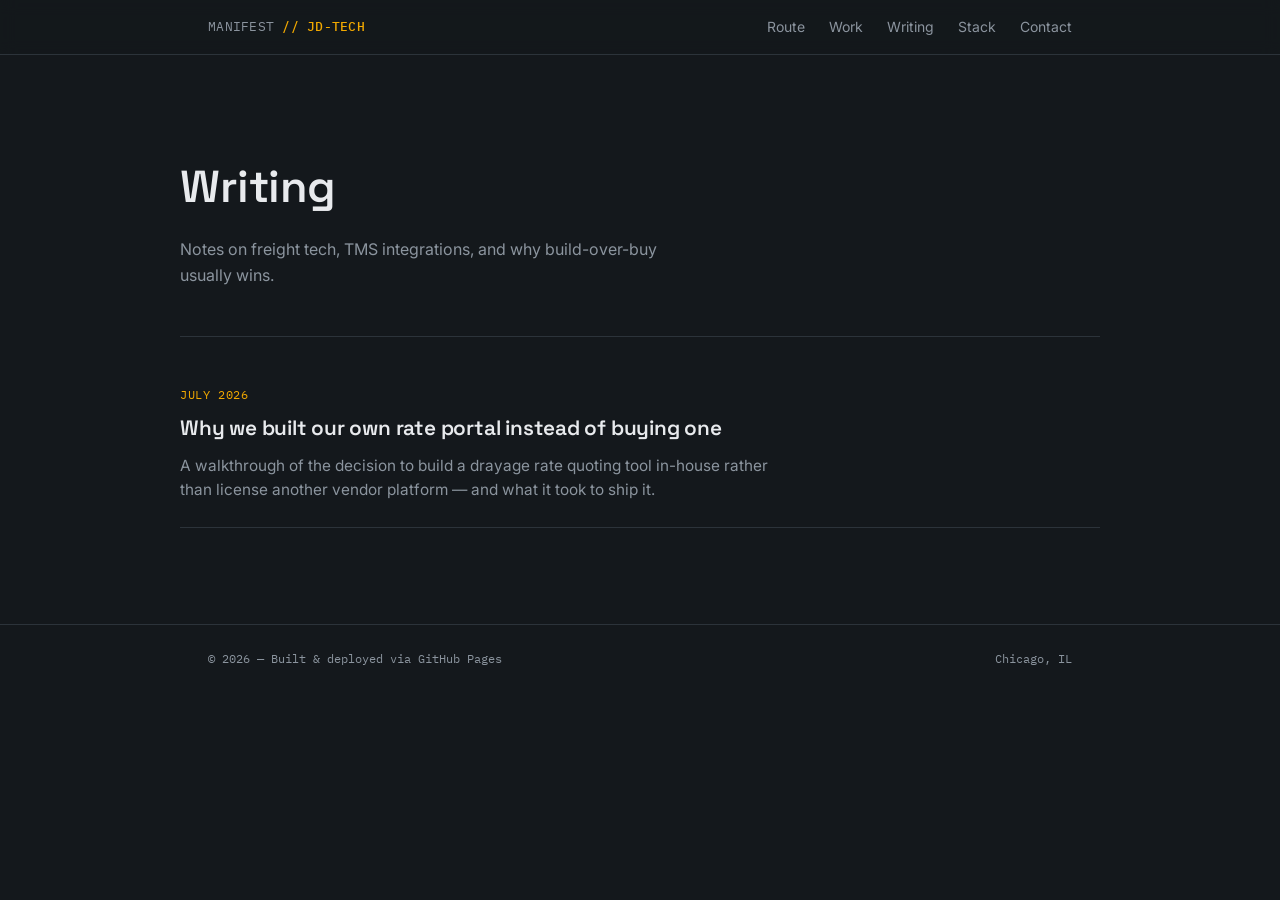
==== blog/index.html @ b4b6cc8c "Initial commit: portfolio site with blog Co-Authored-By: Claude Sonnet 4.6 <noreply@anthropic.com>" ====
<!DOCTYPE html>
<html lang="en">
<head>
<meta charset="UTF-8">
<meta name="viewport" content="width=device-width, initial-scale=1.0">
<title>Writing — John</title>
<link rel="preconnect" href="https://fonts.googleapis.com">
<link rel="preconnect" href="https://fonts.gstatic.com" crossorigin>
<link href="https://fonts.googleapis.com/css2?family=Space+Grotesk:wght@400;500;600;700&family=Inter:wght@400;500;600&family=IBM+Plex+Mono:wght@400;500&display=swap" rel="stylesheet">
<link rel="stylesheet" href="../assets/style.css">
</head>
<body>

<header class="site">
  <div class="nav-inner">
    <div class="nav-mark">MANIFEST <strong>// JD-TECH</strong></div>
    <nav class="links">
      <a href="../index.html#route">Route</a>
      <a href="../index.html#work">Work</a>
      <a href="index.html">Writing</a>
      <a href="../index.html#stack">Stack</a>
      <a href="../index.html#contact">Contact</a>
    </nav>
  </div>
</header>

<main>
  <section class="blog-header wrap">
    <h1>Writing</h1>
    <p>Notes on freight tech, TMS integrations, and why build-over-buy usually wins.</p>
  </section>

  <section class="blog-list wrap">

    <!-- ADD NEW POST ENTRIES HERE, MOST RECENT FIRST -->

    <article class="post-entry">
      <a href="first-post.html">
        <span class="pdate">July 2026</span>
        <h2>Why we built our own rate portal instead of buying one</h2>
        <p>A walkthrough of the decision to build a drayage rate quoting tool in-house rather than license another vendor platform — and what it took to ship it.</p>
      </a>
    </article>

  </section>
</main>

<footer>
  <div class="wrap">
    <span>© 2026 — Built &amp; deployed via GitHub Pages</span>
    <span>Chicago, IL</span>
  </div>
</footer>

</body>
</html>
---- assets/style.css ----
:root{
    --bg:#14181C;
    --surface:#1D2329;
    --surface-2:#242B32;
    --text:#E8EAED;
    --muted:#8B949E;
    --amber:#F2A900;
    --teal:#4A7C7C;
    --line:#2C333A;
    --radius:6px;
  }
  *{box-sizing:border-box; margin:0; padding:0;}
  html{scroll-behavior:smooth;}
  body{
    background:var(--bg);
    color:var(--text);
    font-family:'Inter', sans-serif;
    line-height:1.6;
    -webkit-font-smoothing:antialiased;
  }
  h1,h2,h3{
    font-family:'Space Grotesk', sans-serif;
    font-weight:600;
    letter-spacing:-0.01em;
  }
  .mono{
    font-family:'IBM Plex Mono', monospace;
  }
  a{color:inherit;}
  .wrap{
    max-width:920px;
    margin:0 auto;
    padding:0 28px;
  }

  /* ---- Nav ---- */
  header.site{
    position:sticky; top:0; z-index:10;
    background:rgba(20,24,28,0.88);
    backdrop-filter:blur(8px);
    border-bottom:1px solid var(--line);
  }
  .nav-inner{
    max-width:920px; margin:0 auto; padding:16px 28px;
    display:flex; justify-content:space-between; align-items:center;
  }
  .nav-mark{
    font-family:'IBM Plex Mono', monospace;
    font-size:13px;
    color:var(--muted);
    letter-spacing:0.02em;
  }
  .nav-mark strong{color:var(--amber); font-weight:500;}
  nav.links{display:flex; gap:24px;}
  nav.links a{
    font-size:14px; color:var(--muted); text-decoration:none;
    transition:color 0.15s ease;
  }
  nav.links a:hover{color:var(--text);}

  /* ---- Hero ---- */
  .hero{
    padding:96px 0 64px;
    border-bottom:1px solid var(--line);
  }
  .doc-ref{
    font-family:'IBM Plex Mono', monospace;
    font-size:12px;
    color:var(--muted);
    letter-spacing:0.08em;
    text-transform:uppercase;
    margin-bottom:20px;
    display:flex; align-items:center; gap:10px;
  }
  .doc-ref .dot{
    width:6px; height:6px; border-radius:50%;
    background:var(--amber);
    display:inline-block;
  }
  .hero h1{
    font-size:clamp(2.1rem, 5vw, 3.4rem);
    line-height:1.08;
    max-width:14ch;
    margin-bottom:22px;
  }
  .hero h1 .accent{color:var(--amber);}
  .hero p.lede{
    font-size:1.08rem;
    color:var(--muted);
    max-width:56ch;
    margin-bottom:32px;
  }
  .hero-actions{display:flex; gap:14px; flex-wrap:wrap;}
  .btn{
    display:inline-flex; align-items:center; gap:8px;
    padding:11px 20px;
    border-radius:var(--radius);
    font-size:14px; font-weight:500;
    text-decoration:none;
    border:1px solid var(--line);
    transition:border-color 0.15s ease, background 0.15s ease;
  }
  .btn.primary{
    background:var(--amber); color:#14181C; border-color:var(--amber);
    font-weight:600;
  }
  .btn.primary:hover{background:#ffb81c;}
  .btn.ghost:hover{border-color:var(--muted);}
  .btn:focus-visible{outline:2px solid var(--amber); outline-offset:2px;}

  /* ---- Route / timeline (signature element) ---- */
  section.route{padding:72px 0; border-bottom:1px solid var(--line);}
  .section-label{
    font-family:'IBM Plex Mono', monospace;
    font-size:12px; letter-spacing:0.1em; text-transform:uppercase;
    color:var(--amber); margin-bottom:12px;
  }
  section.route h2{font-size:1.6rem; margin-bottom:40px; max-width:32ch;}
  .track{
    position:relative;
    padding-left:2px;
  }
  .track::before{
    content:'';
    position:absolute;
    left:9px; top:8px; bottom:8px;
    width:2px;
    background:linear-gradient(var(--teal), var(--amber));
    opacity:0.5;
  }
  .waypoint{
    position:relative;
    padding:0 0 36px 36px;
  }
  .waypoint:last-child{padding-bottom:0;}
  .waypoint::before{
    content:'';
    position:absolute;
    left:1px; top:4px;
    width:18px; height:18px;
    border-radius:50%;
    background:var(--surface);
    border:2px solid var(--teal);
  }
  .waypoint.current::before{
    border-color:var(--amber);
    background:var(--amber);
  }
  .waypoint .yr{
    font-family:'IBM Plex Mono', monospace;
    font-size:12px; color:var(--muted); margin-bottom:4px;
  }
  .waypoint h3{font-size:1.02rem; font-weight:600; margin-bottom:4px;}
  .waypoint p{color:var(--muted); font-size:0.94rem; max-width:52ch;}

  /* ---- Work ---- */
  section.work{padding:72px 0; border-bottom:1px solid var(--line);}
  section.work h2{font-size:1.6rem; margin-bottom:40px; max-width:32ch;}
  .card{
    background:var(--surface);
    border:1px solid var(--line);
    border-radius:var(--radius);
    padding:26px 26px 24px;
    margin-bottom:16px;
    transition:border-color 0.15s ease;
  }
  .card:hover{border-color:var(--teal);}
  .card-top{
    display:flex; justify-content:space-between; align-items:baseline;
    gap:16px; margin-bottom:10px; flex-wrap:wrap;
  }
  .card h3{font-size:1.08rem;}
  .card .tag{
    font-family:'IBM Plex Mono', monospace;
    font-size:11px; color:var(--amber);
    background:rgba(242,169,0,0.08);
    border:1px solid rgba(242,169,0,0.25);
    padding:3px 9px; border-radius:4px;
    white-space:nowrap;
  }
  .card p{color:var(--muted); font-size:0.95rem;}
  .card .stack-line{
    margin-top:14px;
    font-family:'IBM Plex Mono', monospace;
    font-size:12px; color:var(--muted);
  }

  /* ---- Stack ---- */
  section.stack{padding:72px 0; border-bottom:1px solid var(--line);}
  section.stack h2{font-size:1.6rem; margin-bottom:28px;}
  .tag-grid{display:flex; flex-wrap:wrap; gap:10px;}
  .tag-grid span{
    font-family:'IBM Plex Mono', monospace;
    font-size:12.5px;
    padding:7px 13px;
    border:1px solid var(--line);
    border-radius:4px;
    color:var(--muted);
  }

  /* ---- Contact ---- */
  section.contact{padding:80px 0 96px;}
  section.contact h2{font-size:1.9rem; margin-bottom:16px; max-width:20ch;}
  section.contact p{color:var(--muted); max-width:48ch; margin-bottom:28px;}

  footer{
    border-top:1px solid var(--line);
    padding:24px 0;
  }
  footer .wrap{
    display:flex; justify-content:space-between; align-items:center;
    font-family:'IBM Plex Mono', monospace;
    font-size:12px; color:var(--muted);
    flex-wrap:wrap; gap:10px;
  }

  @media (prefers-reduced-motion: reduce){
    html{scroll-behavior:auto;}
  }

  @media (max-width:640px){
    nav.links{display:none;}
    .hero{padding:64px 0 48px;}
    section.route, section.work, section.stack{padding:56px 0;}
  }

  /* ---- Writing (homepage preview) ---- */
  section.writing{padding:72px 0; border-bottom:1px solid var(--line);}
  section.writing h2{font-size:1.6rem; margin-bottom:36px; max-width:32ch;}
  .post-row{
    display:flex; justify-content:space-between; align-items:baseline;
    gap:20px; padding:18px 0;
    border-bottom:1px solid var(--line);
    text-decoration:none;
    transition:opacity 0.15s ease;
  }
  .post-row:last-child{border-bottom:none;}
  .post-row:hover{opacity:0.75;}
  .post-row .ptitle{font-size:1.02rem; font-weight:500; color:var(--text);}
  .post-row .pdate{
    font-family:'IBM Plex Mono', monospace;
    font-size:12px; color:var(--muted); white-space:nowrap;
  }
  .writing-more{margin-top:24px;}
  .writing-more a{
    font-size:14px; color:var(--amber); text-decoration:none;
  }
  .writing-more a:hover{text-decoration:underline;}

  /* ---- Blog index page ---- */
  .blog-header{padding:96px 0 48px; border-bottom:1px solid var(--line);}
  .blog-header h1{font-size:clamp(2rem, 4.5vw, 2.8rem); margin-bottom:14px;}
  .blog-header p{color:var(--muted); max-width:52ch;}
  .blog-list{padding:48px 0 96px;}
  .post-entry{
    padding:24px 0;
    border-bottom:1px solid var(--line);
  }
  .post-entry:first-child{padding-top:0;}
  .post-entry .pdate{
    font-family:'IBM Plex Mono', monospace;
    font-size:12px; color:var(--amber); letter-spacing:0.05em;
    text-transform:uppercase; margin-bottom:8px; display:block;
  }
  .post-entry h2{font-size:1.3rem; margin-bottom:8px;}
  .post-entry a{text-decoration:none;}
  .post-entry a:hover h2{color:var(--amber);}
  .post-entry p{color:var(--muted); font-size:0.96rem; max-width:60ch;}

  /* ---- Individual post page ---- */
  .post-header{padding:96px 0 40px; border-bottom:1px solid var(--line);}
  .back-link{
    font-family:'IBM Plex Mono', monospace;
    font-size:12px; color:var(--muted); text-decoration:none;
    display:inline-block; margin-bottom:24px;
  }
  .back-link:hover{color:var(--text);}
  .post-header .pdate{
    font-family:'IBM Plex Mono', monospace;
    font-size:12px; color:var(--amber); letter-spacing:0.05em;
    text-transform:uppercase; margin-bottom:16px; display:block;
  }
  .post-header h1{font-size:clamp(1.8rem, 4.5vw, 2.6rem); line-height:1.15; max-width:20ch;}
  .post-body{padding:48px 0 96px; max-width:680px;}
  .post-body p{margin-bottom:20px; font-size:1.02rem;}
  .post-body h2{font-size:1.3rem; margin:36px 0 14px;}
  .post-body h3{font-size:1.1rem; margin:28px 0 12px;}
  .post-body ul, .post-body ol{margin:0 0 20px 22px;}
  .post-body li{margin-bottom:8px;}
  .post-body a{color:var(--amber); text-decoration:underline;}
  .post-body code{
    font-family:'IBM Plex Mono', monospace;
    font-size:0.9em;
    background:var(--surface);
    padding:2px 6px; border-radius:4px;
  }
  .post-body blockquote{
    border-left:2px solid var(--teal);
    padding-left:18px; margin:24px 0;
    color:var(--muted); font-style:italic;
  }
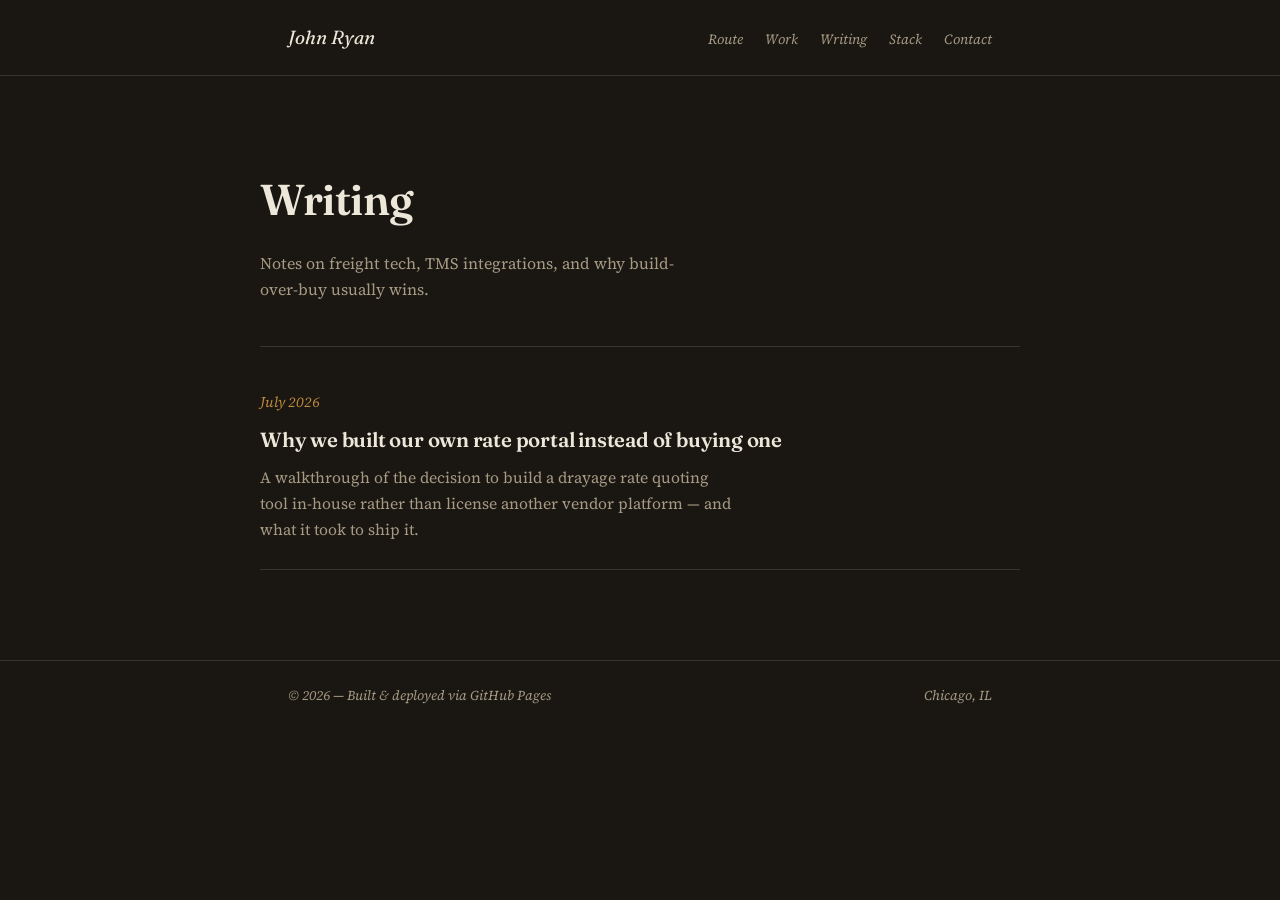
==== commit 4d968b1c: "Restyle to editorial serif aesthetic with Fraunces / Source Serif 4 Replaces the dark-tech look (Int" ====
--- a/blog/index.html
+++ b/blog/index.html
@@ -6,14 +6,14 @@
 <title>Writing — John</title>
 <link rel="preconnect" href="https://fonts.googleapis.com">
 <link rel="preconnect" href="https://fonts.gstatic.com" crossorigin>
-<link href="https://fonts.googleapis.com/css2?family=Space+Grotesk:wght@400;500;600;700&family=Inter:wght@400;500;600&family=IBM+Plex+Mono:wght@400;500&display=swap" rel="stylesheet">
+<link href="https://fonts.googleapis.com/css2?family=Fraunces:ital,wght@0,500;0,600;0,700;1,500;1,600&family=Source+Serif+4:ital,wght@0,400;0,600;1,400&display=swap" rel="stylesheet">
 <link rel="stylesheet" href="../assets/style.css">
 </head>
 <body>
 
 <header class="site">
   <div class="nav-inner">
-    <div class="nav-mark">MANIFEST <strong>// JD-TECH</strong></div>
+    <div class="nav-mark">John Ryan</div>
     <nav class="links">
       <a href="../index.html#route">Route</a>
       <a href="../index.html#work">Work</a>
--- a/assets/style.css
+++ b/assets/style.css
@@ -1,206 +1,184 @@
 :root{
-    --bg:#14181C;
-    --surface:#1D2329;
-    --surface-2:#242B32;
-    --text:#E8EAED;
-    --muted:#8B949E;
-    --amber:#F2A900;
-    --teal:#4A7C7C;
-    --line:#2C333A;
-    --radius:6px;
+    --bg:#1A1712;
+    --text:#EDE7DA;
+    --muted:#A69A85;
+    --accent:#BE8A3D;
+    --line:#38332B;
+    --radius:3px;
   }
   *{box-sizing:border-box; margin:0; padding:0;}
   html{scroll-behavior:smooth;}
   body{
     background:var(--bg);
     color:var(--text);
-    font-family:'Inter', sans-serif;
-    line-height:1.6;
+    font-family:'Source Serif 4', Georgia, serif;
+    line-height:1.65;
     -webkit-font-smoothing:antialiased;
   }
   h1,h2,h3{
-    font-family:'Space Grotesk', sans-serif;
+    font-family:'Fraunces', Georgia, serif;
     font-weight:600;
     letter-spacing:-0.01em;
   }
-  .mono{
-    font-family:'IBM Plex Mono', monospace;
+  em, .kicker, .byline{
+    font-style:italic;
   }
   a{color:inherit;}
   .wrap{
-    max-width:920px;
+    max-width:760px;
     margin:0 auto;
     padding:0 28px;
   }
 
-  /* ---- Nav ---- */
+  /* ---- Nav / masthead ---- */
   header.site{
-    position:sticky; top:0; z-index:10;
-    background:rgba(20,24,28,0.88);
-    backdrop-filter:blur(8px);
     border-bottom:1px solid var(--line);
   }
   .nav-inner{
-    max-width:920px; margin:0 auto; padding:16px 28px;
-    display:flex; justify-content:space-between; align-items:center;
+    max-width:760px; margin:0 auto; padding:22px 28px;
+    display:flex; justify-content:space-between; align-items:baseline;
+    flex-wrap:wrap; gap:10px;
   }
   .nav-mark{
-    font-family:'IBM Plex Mono', monospace;
-    font-size:13px;
-    color:var(--muted);
-    letter-spacing:0.02em;
-  }
-  .nav-mark strong{color:var(--amber); font-weight:500;}
-  nav.links{display:flex; gap:24px;}
+    font-family:'Fraunces', Georgia, serif;
+    font-style:italic;
+    font-size:19px;
+    color:var(--text);
+  }
+  .nav-mark strong{color:var(--accent); font-weight:500; font-style:normal;}
+  nav.links{display:flex; gap:22px;}
   nav.links a{
     font-size:14px; color:var(--muted); text-decoration:none;
+    font-style:italic;
     transition:color 0.15s ease;
   }
-  nav.links a:hover{color:var(--text);}
+  nav.links a:hover{color:var(--accent);}
 
   /* ---- Hero ---- */
   .hero{
-    padding:96px 0 64px;
+    padding:88px 0 60px;
     border-bottom:1px solid var(--line);
   }
   .doc-ref{
-    font-family:'IBM Plex Mono', monospace;
-    font-size:12px;
-    color:var(--muted);
-    letter-spacing:0.08em;
-    text-transform:uppercase;
-    margin-bottom:20px;
-    display:flex; align-items:center; gap:10px;
-  }
-  .doc-ref .dot{
-    width:6px; height:6px; border-radius:50%;
-    background:var(--amber);
-    display:inline-block;
+    font-family:'Fraunces', Georgia, serif;
+    font-style:italic;
+    font-size:15px;
+    color:var(--muted);
+    margin-bottom:22px;
   }
   .hero h1{
-    font-size:clamp(2.1rem, 5vw, 3.4rem);
-    line-height:1.08;
-    max-width:14ch;
-    margin-bottom:22px;
-  }
-  .hero h1 .accent{color:var(--amber);}
+    font-size:clamp(2.1rem, 5vw, 3.2rem);
+    line-height:1.14;
+    max-width:16ch;
+    margin-bottom:24px;
+  }
+  .hero h1 .accent{color:var(--accent); font-style:italic;}
   .hero p.lede{
-    font-size:1.08rem;
+    font-size:1.14rem;
     color:var(--muted);
     max-width:56ch;
     margin-bottom:32px;
   }
-  .hero-actions{display:flex; gap:14px; flex-wrap:wrap;}
+  .hero-actions{display:flex; gap:16px; flex-wrap:wrap;}
   .btn{
     display:inline-flex; align-items:center; gap:8px;
-    padding:11px 20px;
+    padding:11px 22px;
     border-radius:var(--radius);
-    font-size:14px; font-weight:500;
+    font-family:'Fraunces', Georgia, serif;
+    font-size:15px; font-style:italic;
     text-decoration:none;
     border:1px solid var(--line);
-    transition:border-color 0.15s ease, background 0.15s ease;
+    transition:border-color 0.15s ease, background 0.15s ease, color 0.15s ease;
   }
   .btn.primary{
-    background:var(--amber); color:#14181C; border-color:var(--amber);
+    background:var(--accent); color:#1A1712; border-color:var(--accent);
     font-weight:600;
   }
-  .btn.primary:hover{background:#ffb81c;}
-  .btn.ghost:hover{border-color:var(--muted);}
-  .btn:focus-visible{outline:2px solid var(--amber); outline-offset:2px;}
-
-  /* ---- Route / timeline (signature element) ---- */
-  section.route{padding:72px 0; border-bottom:1px solid var(--line);}
+  .btn.primary:hover{background:#D6A257;}
+  .btn.ghost:hover{border-color:var(--accent); color:var(--accent);}
+  .btn:focus-visible{outline:2px solid var(--accent); outline-offset:2px;}
+
+  /* ---- Section kickers (shared) ---- */
   .section-label{
-    font-family:'IBM Plex Mono', monospace;
-    font-size:12px; letter-spacing:0.1em; text-transform:uppercase;
-    color:var(--amber); margin-bottom:12px;
-  }
-  section.route h2{font-size:1.6rem; margin-bottom:40px; max-width:32ch;}
+    font-family:'Fraunces', Georgia, serif;
+    font-style:italic;
+    font-size:15px;
+    color:var(--accent); margin-bottom:10px;
+  }
+
+  /* ---- Route / timeline (signature element, kept) ---- */
+  section.route{padding:68px 0; border-bottom:1px solid var(--line);}
+  section.route h2{font-size:1.55rem; margin-bottom:40px; max-width:32ch; font-weight:600;}
   .track{
-    position:relative;
-    padding-left:2px;
-  }
-  .track::before{
-    content:'';
-    position:absolute;
-    left:9px; top:8px; bottom:8px;
-    width:2px;
-    background:linear-gradient(var(--teal), var(--amber));
-    opacity:0.5;
+    border-left:1px solid var(--line);
   }
   .waypoint{
-    position:relative;
-    padding:0 0 36px 36px;
+    padding:0 0 32px 26px;
   }
   .waypoint:last-child{padding-bottom:0;}
-  .waypoint::before{
-    content:'';
-    position:absolute;
-    left:1px; top:4px;
-    width:18px; height:18px;
-    border-radius:50%;
-    background:var(--surface);
-    border:2px solid var(--teal);
-  }
-  .waypoint.current::before{
-    border-color:var(--amber);
-    background:var(--amber);
-  }
   .waypoint .yr{
-    font-family:'IBM Plex Mono', monospace;
-    font-size:12px; color:var(--muted); margin-bottom:4px;
-  }
-  .waypoint h3{font-size:1.02rem; font-weight:600; margin-bottom:4px;}
-  .waypoint p{color:var(--muted); font-size:0.94rem; max-width:52ch;}
-
-  /* ---- Work ---- */
-  section.work{padding:72px 0; border-bottom:1px solid var(--line);}
-  section.work h2{font-size:1.6rem; margin-bottom:40px; max-width:32ch;}
-  .card{
-    background:var(--surface);
-    border:1px solid var(--line);
-    border-radius:var(--radius);
-    padding:26px 26px 24px;
-    margin-bottom:16px;
-    transition:border-color 0.15s ease;
-  }
-  .card:hover{border-color:var(--teal);}
-  .card-top{
+    font-family:'Fraunces', Georgia, serif;
+    font-style:italic;
+    font-size:13.5px; color:var(--muted); margin-bottom:5px;
+  }
+  .waypoint.current .yr{color:var(--accent);}
+  .waypoint h3{font-size:1.04rem; font-weight:600; margin-bottom:5px;}
+  .waypoint p{color:var(--muted); font-size:0.96rem; max-width:52ch;}
+
+  /* ---- Selected work — plain editorial entries, no cards ---- */
+  section.work{padding:68px 0; border-bottom:1px solid var(--line);}
+  section.work h2{font-size:1.55rem; margin-bottom:36px; max-width:32ch; font-weight:600;}
+  .work-entry{
+    padding:30px 0;
+    border-bottom:1px solid var(--line);
+  }
+  .work-entry:first-of-type{padding-top:0;}
+  .work-entry:last-child{border-bottom:none; padding-bottom:0;}
+  .work-entry h3{font-size:1.12rem; margin-bottom:10px; font-weight:600;}
+  .work-entry p{color:var(--muted); font-size:0.98rem;}
+  .work-entry .entry-meta{
+    margin-top:14px;
+    font-style:italic;
+    font-size:0.9rem; color:var(--muted); opacity:0.85;
+  }
+
+  /* ---- Writing (homepage preview) ---- */
+  section.writing{padding:68px 0; border-bottom:1px solid var(--line);}
+  section.writing h2{font-size:1.55rem; margin-bottom:34px; max-width:32ch; font-weight:600;}
+  .post-row{
     display:flex; justify-content:space-between; align-items:baseline;
-    gap:16px; margin-bottom:10px; flex-wrap:wrap;
-  }
-  .card h3{font-size:1.08rem;}
-  .card .tag{
-    font-family:'IBM Plex Mono', monospace;
-    font-size:11px; color:var(--amber);
-    background:rgba(242,169,0,0.08);
-    border:1px solid rgba(242,169,0,0.25);
-    padding:3px 9px; border-radius:4px;
-    white-space:nowrap;
-  }
-  .card p{color:var(--muted); font-size:0.95rem;}
-  .card .stack-line{
-    margin-top:14px;
-    font-family:'IBM Plex Mono', monospace;
-    font-size:12px; color:var(--muted);
-  }
-
-  /* ---- Stack ---- */
-  section.stack{padding:72px 0; border-bottom:1px solid var(--line);}
-  section.stack h2{font-size:1.6rem; margin-bottom:28px;}
-  .tag-grid{display:flex; flex-wrap:wrap; gap:10px;}
-  .tag-grid span{
-    font-family:'IBM Plex Mono', monospace;
-    font-size:12.5px;
-    padding:7px 13px;
-    border:1px solid var(--line);
-    border-radius:4px;
-    color:var(--muted);
-  }
+    gap:20px; padding:18px 0;
+    border-bottom:1px solid var(--line);
+    text-decoration:none;
+    transition:color 0.15s ease;
+  }
+  .post-row:last-child{border-bottom:none;}
+  .post-row:hover .ptitle{color:var(--accent);}
+  .post-row .ptitle{font-size:1.04rem; font-weight:600; color:var(--text); font-family:'Fraunces', Georgia, serif;}
+  .post-row .pdate{
+    font-style:italic;
+    font-size:0.92rem; color:var(--muted); white-space:nowrap;
+  }
+  .writing-more{margin-top:22px;}
+  .writing-more a{
+    font-size:15px; color:var(--accent); text-decoration:none; font-style:italic;
+  }
+  .writing-more a:hover{text-decoration:underline;}
+
+  /* ---- Stack — flowing line, not badges ---- */
+  section.stack{padding:68px 0; border-bottom:1px solid var(--line);}
+  section.stack h2{font-size:1.55rem; margin-bottom:22px; font-weight:600;}
+  .tag-line{
+    font-style:italic;
+    font-size:1.02rem;
+    color:var(--muted);
+    max-width:60ch;
+  }
+  .tag-line .sep{color:var(--line); margin:0 4px; font-style:normal;}
 
   /* ---- Contact ---- */
-  section.contact{padding:80px 0 96px;}
-  section.contact h2{font-size:1.9rem; margin-bottom:16px; max-width:20ch;}
+  section.contact{padding:76px 0 90px;}
+  section.contact h2{font-size:1.85rem; margin-bottom:16px; max-width:20ch; font-weight:600;}
   section.contact p{color:var(--muted); max-width:48ch; margin-bottom:28px;}
 
   footer{
@@ -209,8 +187,8 @@
   }
   footer .wrap{
     display:flex; justify-content:space-between; align-items:center;
-    font-family:'IBM Plex Mono', monospace;
-    font-size:12px; color:var(--muted);
+    font-style:italic;
+    font-size:0.85rem; color:var(--muted);
     flex-wrap:wrap; gap:10px;
   }
 
@@ -220,82 +198,59 @@
 
   @media (max-width:640px){
     nav.links{display:none;}
-    .hero{padding:64px 0 48px;}
-    section.route, section.work, section.stack{padding:56px 0;}
-  }
-
-  /* ---- Writing (homepage preview) ---- */
-  section.writing{padding:72px 0; border-bottom:1px solid var(--line);}
-  section.writing h2{font-size:1.6rem; margin-bottom:36px; max-width:32ch;}
-  .post-row{
-    display:flex; justify-content:space-between; align-items:baseline;
-    gap:20px; padding:18px 0;
-    border-bottom:1px solid var(--line);
-    text-decoration:none;
-    transition:opacity 0.15s ease;
-  }
-  .post-row:last-child{border-bottom:none;}
-  .post-row:hover{opacity:0.75;}
-  .post-row .ptitle{font-size:1.02rem; font-weight:500; color:var(--text);}
-  .post-row .pdate{
-    font-family:'IBM Plex Mono', monospace;
-    font-size:12px; color:var(--muted); white-space:nowrap;
-  }
-  .writing-more{margin-top:24px;}
-  .writing-more a{
-    font-size:14px; color:var(--amber); text-decoration:none;
-  }
-  .writing-more a:hover{text-decoration:underline;}
+    .hero{padding:60px 0 44px;}
+    section.route, section.work, section.stack{padding:52px 0;}
+  }
 
   /* ---- Blog index page ---- */
-  .blog-header{padding:96px 0 48px; border-bottom:1px solid var(--line);}
-  .blog-header h1{font-size:clamp(2rem, 4.5vw, 2.8rem); margin-bottom:14px;}
+  .blog-header{padding:88px 0 44px; border-bottom:1px solid var(--line);}
+  .blog-header h1{font-size:clamp(2rem, 4.5vw, 2.7rem); margin-bottom:14px; font-weight:600;}
   .blog-header p{color:var(--muted); max-width:52ch;}
-  .blog-list{padding:48px 0 96px;}
+  .blog-list{padding:44px 0 90px;}
   .post-entry{
-    padding:24px 0;
+    padding:26px 0;
     border-bottom:1px solid var(--line);
   }
   .post-entry:first-child{padding-top:0;}
   .post-entry .pdate{
-    font-family:'IBM Plex Mono', monospace;
-    font-size:12px; color:var(--amber); letter-spacing:0.05em;
-    text-transform:uppercase; margin-bottom:8px; display:block;
-  }
-  .post-entry h2{font-size:1.3rem; margin-bottom:8px;}
+    font-style:italic;
+    font-size:0.9rem; color:var(--accent); margin-bottom:8px; display:block;
+  }
+  .post-entry h2{font-size:1.28rem; margin-bottom:8px; font-weight:600;}
   .post-entry a{text-decoration:none;}
-  .post-entry a:hover h2{color:var(--amber);}
-  .post-entry p{color:var(--muted); font-size:0.96rem; max-width:60ch;}
+  .post-entry a:hover h2{color:var(--accent);}
+  .post-entry p{color:var(--muted); font-size:0.98rem; max-width:60ch;}
 
   /* ---- Individual post page ---- */
-  .post-header{padding:96px 0 40px; border-bottom:1px solid var(--line);}
+  .post-header{padding:88px 0 36px; border-bottom:1px solid var(--line);}
   .back-link{
-    font-family:'IBM Plex Mono', monospace;
-    font-size:12px; color:var(--muted); text-decoration:none;
+    font-style:italic;
+    font-size:0.9rem; color:var(--muted); text-decoration:none;
     display:inline-block; margin-bottom:24px;
   }
-  .back-link:hover{color:var(--text);}
+  .back-link:hover{color:var(--accent);}
   .post-header .pdate{
-    font-family:'IBM Plex Mono', monospace;
-    font-size:12px; color:var(--amber); letter-spacing:0.05em;
-    text-transform:uppercase; margin-bottom:16px; display:block;
-  }
-  .post-header h1{font-size:clamp(1.8rem, 4.5vw, 2.6rem); line-height:1.15; max-width:20ch;}
-  .post-body{padding:48px 0 96px; max-width:680px;}
-  .post-body p{margin-bottom:20px; font-size:1.02rem;}
-  .post-body h2{font-size:1.3rem; margin:36px 0 14px;}
-  .post-body h3{font-size:1.1rem; margin:28px 0 12px;}
+    font-style:italic;
+    font-size:0.9rem; color:var(--accent); margin-bottom:16px; display:block;
+  }
+  .post-header h1{font-size:clamp(1.8rem, 4.5vw, 2.5rem); line-height:1.18; max-width:20ch; font-weight:600;}
+  .post-body{padding:44px 0 90px; max-width:680px;}
+  .post-body p{margin-bottom:20px; font-size:1.06rem;}
+  .post-body h2{font-size:1.32rem; margin:36px 0 14px; font-weight:600;}
+  .post-body h3{font-size:1.12rem; margin:28px 0 12px; font-weight:600;}
   .post-body ul, .post-body ol{margin:0 0 20px 22px;}
   .post-body li{margin-bottom:8px;}
-  .post-body a{color:var(--amber); text-decoration:underline;}
+  .post-body a{color:var(--accent); text-decoration:underline;}
   .post-body code{
     font-family:'IBM Plex Mono', monospace;
-    font-size:0.9em;
-    background:var(--surface);
-    padding:2px 6px; border-radius:4px;
+    font-size:0.88em;
+    background:rgba(190,138,61,0.1);
+    padding:2px 6px; border-radius:3px;
   }
   .post-body blockquote{
-    border-left:2px solid var(--teal);
-    padding-left:18px; margin:24px 0;
-    color:var(--muted); font-style:italic;
-  }
+    border-left:2px solid var(--accent);
+    padding-left:18px; margin:26px 0;
+    font-style:italic;
+    color:var(--muted);
+    font-size:1.08rem;
+  }
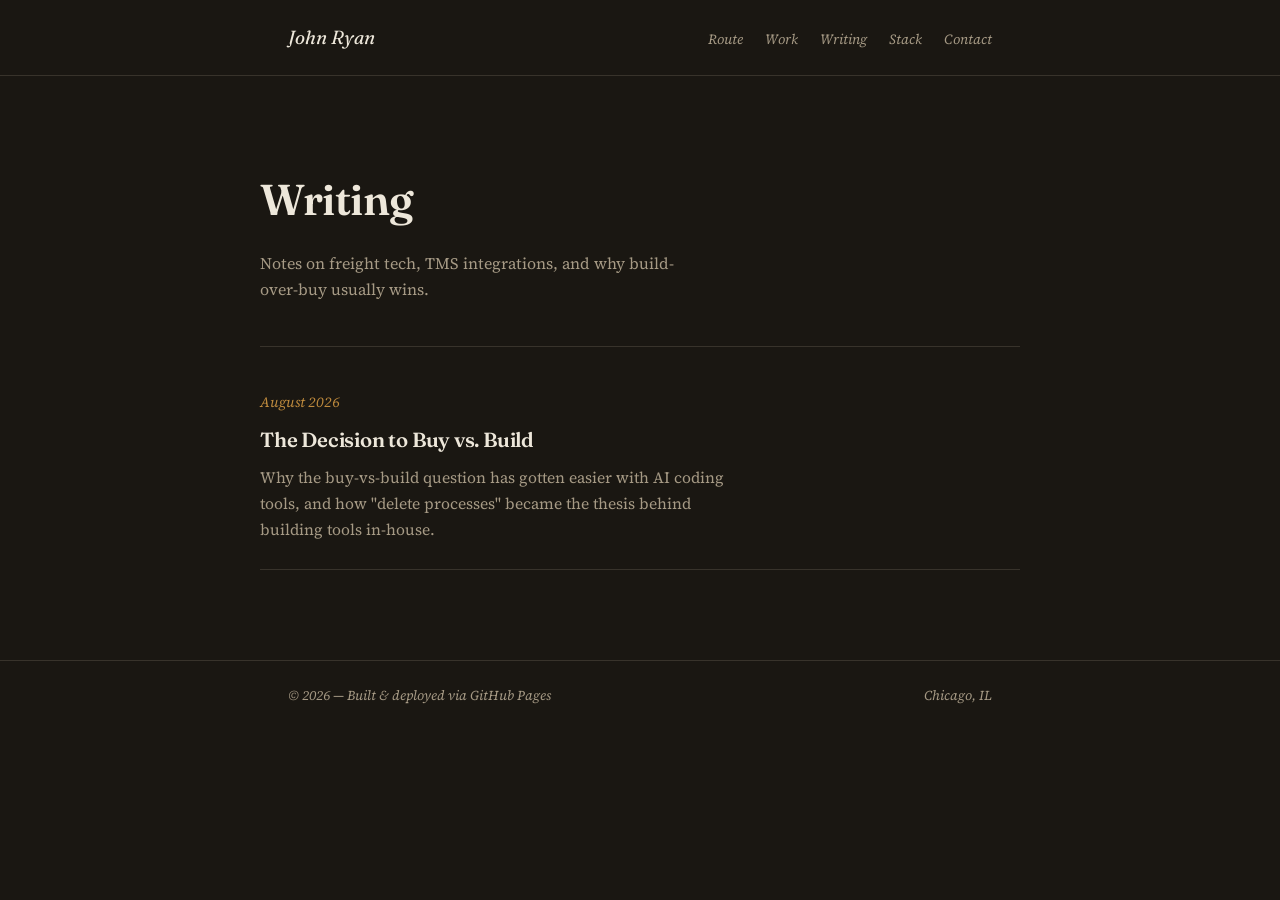
==== commit 2bc62ed8: "Publish first blog post: The Decision to Buy vs. Build Replaces placeholder content with the full po" ====
--- a/blog/index.html
+++ b/blog/index.html
@@ -36,9 +36,9 @@
 
     <article class="post-entry">
       <a href="first-post.html">
-        <span class="pdate">July 2026</span>
-        <h2>Why we built our own rate portal instead of buying one</h2>
-        <p>A walkthrough of the decision to build a drayage rate quoting tool in-house rather than license another vendor platform — and what it took to ship it.</p>
+        <span class="pdate">August 2026</span>
+        <h2>The Decision to Buy vs. Build</h2>
+        <p>Why the buy-vs-build question has gotten easier with AI coding tools, and how "delete processes" became the thesis behind building tools in-house.</p>
       </a>
     </article>
 
